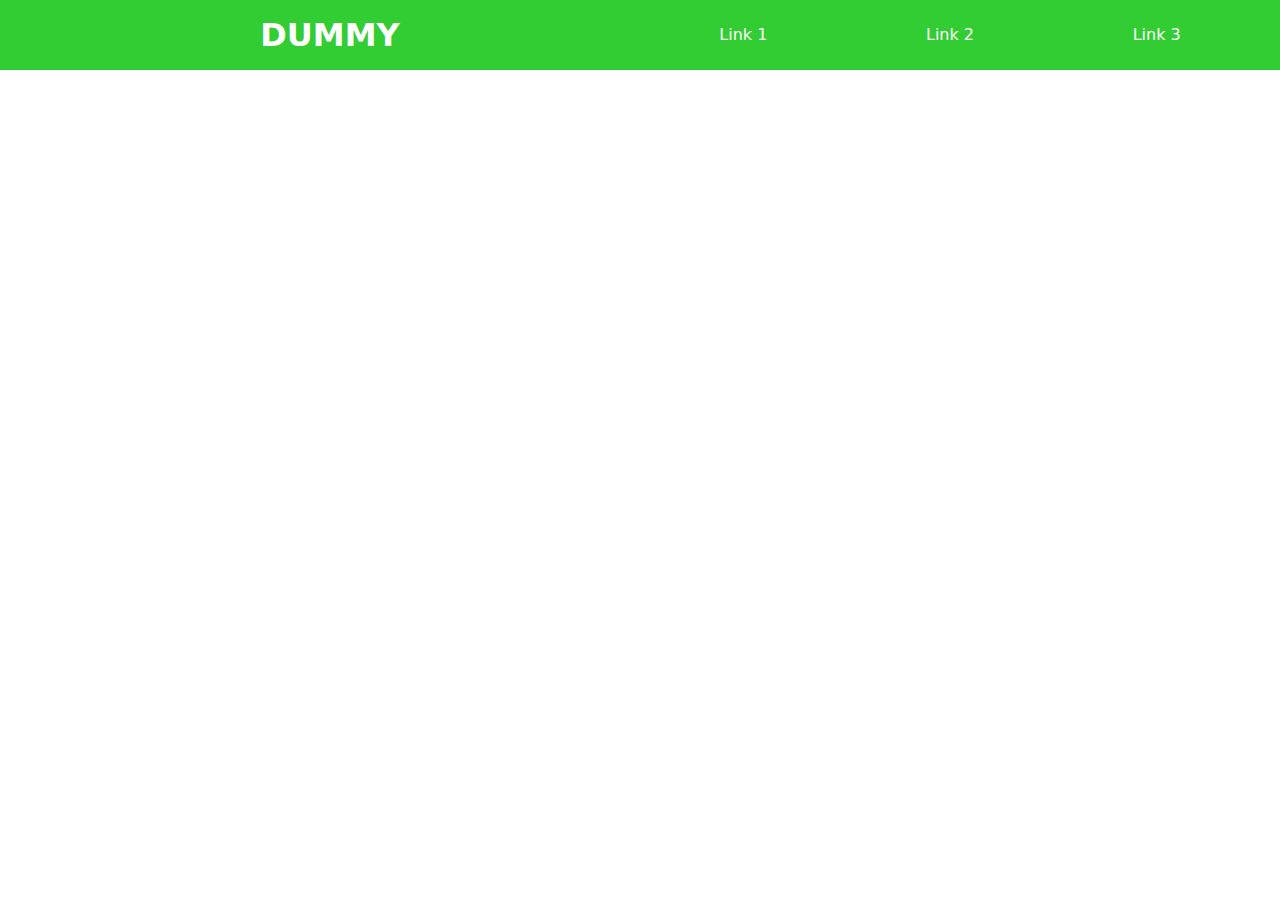
==== index.html @ b0ffc872 "nav_bar completed" ====
<html>
  <head>
    <title>DUMMY</title>
    <link rel="stylesheet" href="./style.css" />
  </head>
  <body>
    <header>
      <nav class="header">
        <div class="heading">
          <h1>DUMMY</h1>
        </div>
        <div class="nav_links">
          <a href="#">Link 1</a>
          <a href="#">Link 2</a>
          <a href="#">Link 3</a>
        </div>
      </nav>
    </header>
  </body>
</html>
---- style.css ----
* {
  margin: 0;
  padding: 0;
  font-family: system-ui;
}
.header {
  min-width: 90vw;
  top: 0;
  z-index: 999;
  height: 30px;
  display: flex;
  padding: 20px;
  align-items: center;
  background-color: limegreen;
  color:white;
}
.heading {
  width: 50%;
  text-align: center;
}
.nav_links {
  width: 50%;
  display: flex;
  justify-content: space-around;
}
.nav_links a {
  text-decoration: none;
  border-bottom : 2px solid transparent;
  transition: all 0.5s;
}
a {
  color: inherit;
}
.nav_links a:hover{

  border-bottom:2px solid black;
}
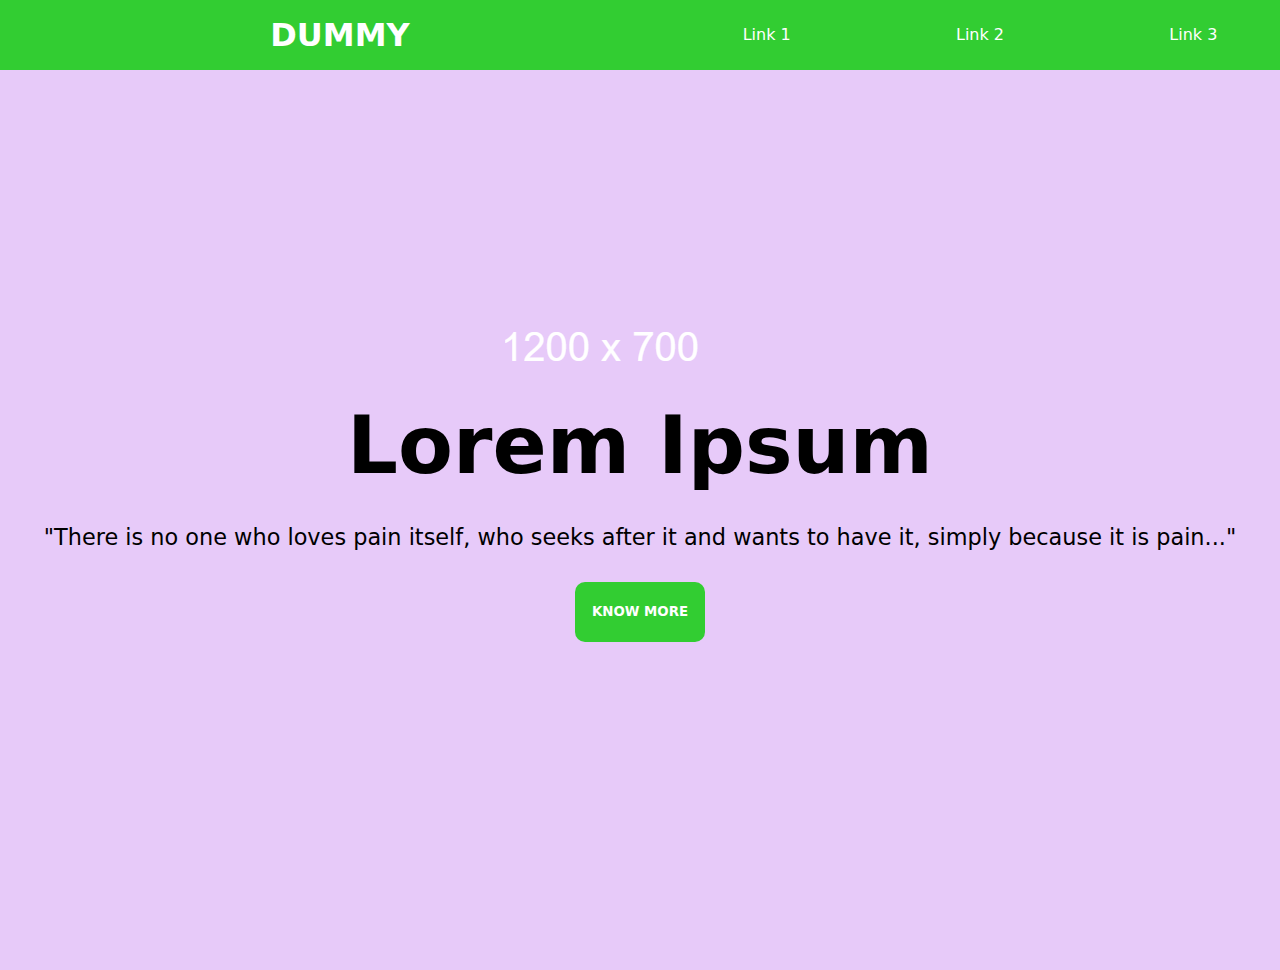
==== commit 7428c0ac: "landing page" ====
--- a/index.html
+++ b/index.html
@@ -16,5 +16,18 @@
         </div>
       </nav>
     </header>
+
+    <main>
+        <div class="landing_page">
+          <h1 class="lead">Lorem Ipsum</h1>
+          <p>
+            "There is no one who loves pain
+            itself, who seeks after it and wants
+            to have it, simply because it is
+            pain..."
+          </p>
+          <button>KNOW MORE</button>
+        </div>
+    </main>
   </body>
 </html>
--- a/style.css
+++ b/style.css
@@ -4,15 +4,16 @@
   font-family: system-ui;
 }
 .header {
-  min-width: 90vw;
+  min-width: 100vw;
   top: 0;
+  position: fixed;
   z-index: 999;
   height: 30px;
   display: flex;
   padding: 20px;
   align-items: center;
   background-color: limegreen;
-  color:white;
+  color: white;
 }
 .heading {
   width: 50%;
@@ -25,13 +26,55 @@
 }
 .nav_links a {
   text-decoration: none;
-  border-bottom : 2px solid transparent;
+  border-bottom: 2px solid transparent;
   transition: all 0.5s;
 }
 a {
   color: inherit;
 }
-.nav_links a:hover{
+.nav_links a:hover {
+  border-bottom: 2px solid black;
+}
 
-  border-bottom:2px solid black;
+main {
+  padding-top: 70px;
+  background-image: url("./hero.png");
+  background-color: rgba(255,255,255,0.7);
+  background-blend-mode: overlay;
+  min-height: 95vh;
+  min-width: 90vw;
+}
+.landing_page{
+display:flex;
+height:100%;
+width:100%;
+justify-content:center;
+align-items:center;
+flex-direction:column;
+gap:2rem;
+}
+.lead{
+font-size:5rem;
+}
+.landing_page p{
+
+  font-size:1.4rem;
+}
+.landing_page button{
+padding:15px;
+width:130px;
+height:60px;
+text-align:center;
+color:white;
+background-color:limegreen;
+border:0;
+font-weight:bold;
+border-radius:10px;
+cursor:pointer;
+}
+.landing_page button:hover{
+background-color:white;
+color:limegreen;
+border:2px solid;
+
 }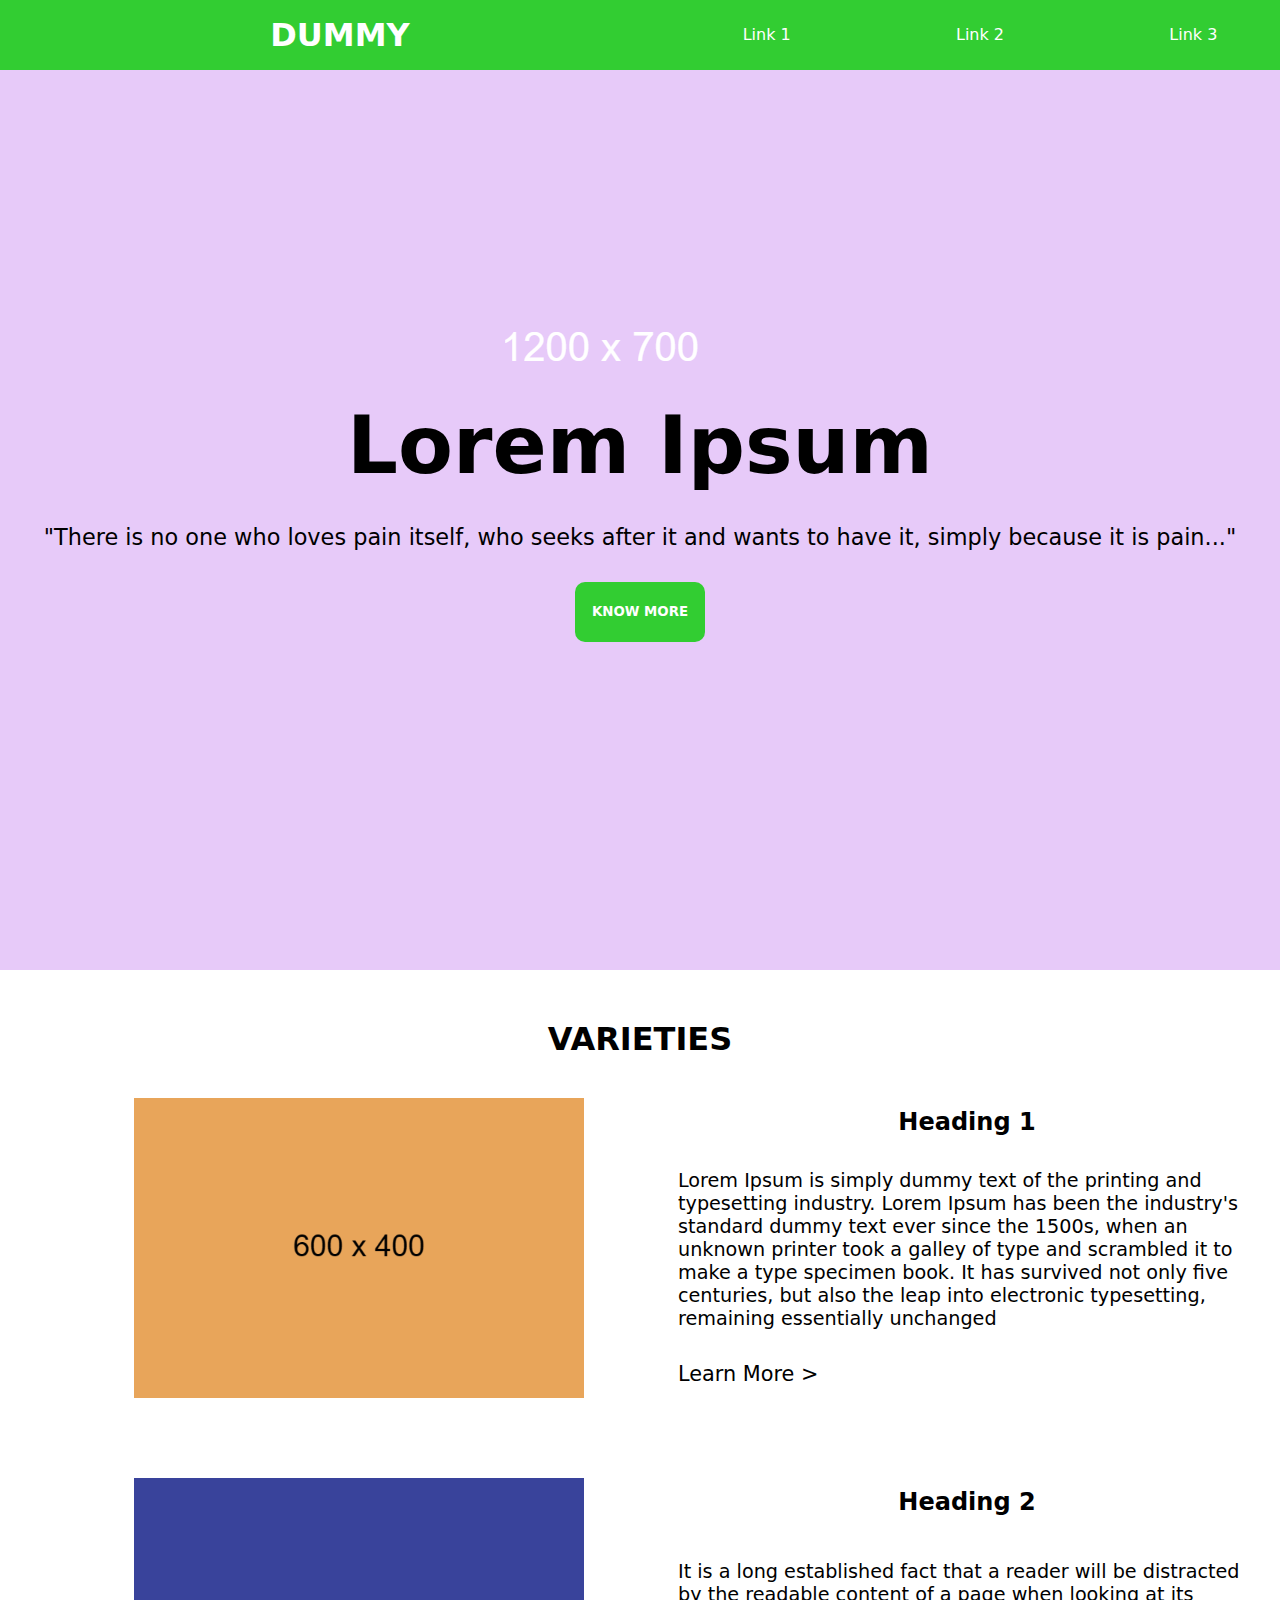
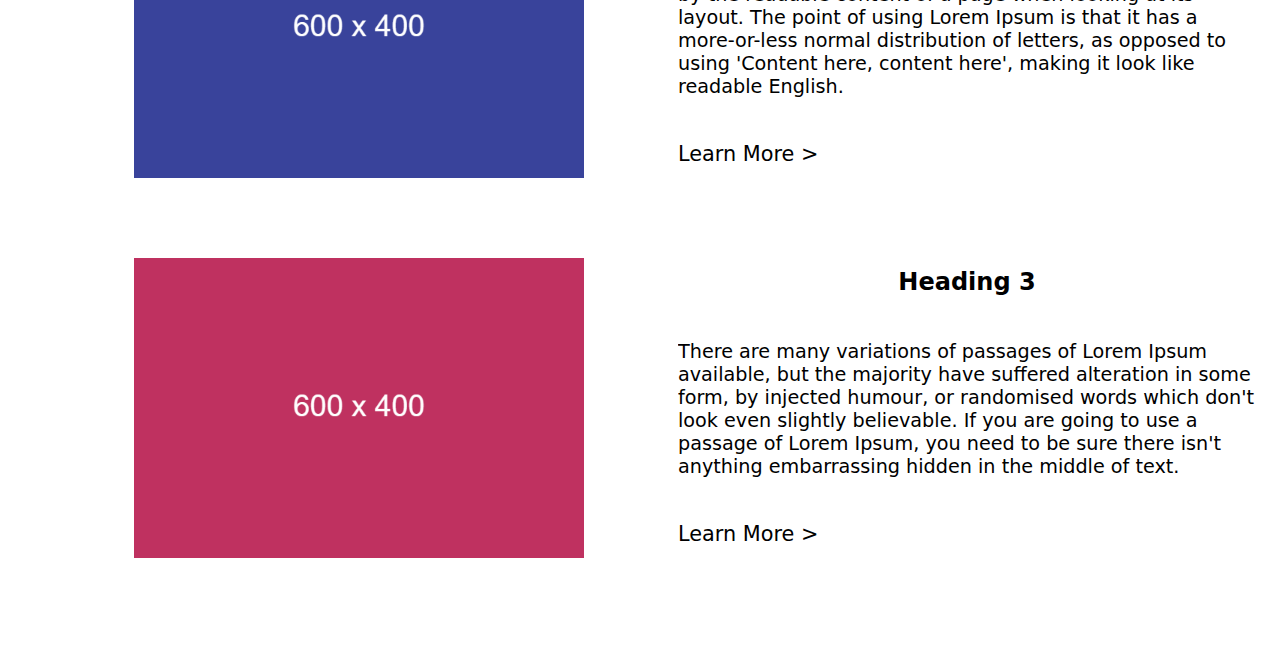
==== commit 8b6cb46a: "2nd section complete" ====
--- a/index.html
+++ b/index.html
@@ -18,16 +18,96 @@
     </header>
 
     <main>
-        <div class="landing_page">
-          <h1 class="lead">Lorem Ipsum</h1>
+      <div class="landing_page">
+        <h1 class="lead">Lorem Ipsum</h1>
+        <p>
+          "There is no one who loves pain itself,
+          who seeks after it and wants to have it,
+          simply because it is pain..."
+        </p>
+        <button>KNOW MORE</button>
+      </div>
+    </main>
+    <section>
+      <h4>VARIETIES</h4>
+      <div class="type">
+        <div class="type_img">
+          <img src="./img1.png" />
+          <div class="placeholder">
+            <h2>heading</h2>
+          </div>
+        </div>
+        <div class="type_cont">
+          <h5>Heading 1</h5>
           <p>
-            "There is no one who loves pain
-            itself, who seeks after it and wants
-            to have it, simply because it is
-            pain..."
+            Lorem Ipsum is simply dummy text of
+            the printing and typesetting industry.
+            Lorem Ipsum has been the industry's
+            standard dummy text ever since the
+            1500s, when an unknown printer took a
+            galley of type and scrambled it to
+            make a type specimen book. It has
+            survived not only five centuries, but
+            also the leap into electronic
+            typesetting, remaining essentially
+            unchanged
           </p>
-          <button>KNOW MORE</button>
+          <a href="#"
+            >Learn More <span>></span></a
+          >
         </div>
-    </main>
+      </div>
+      <div class="type">
+        <div class="type_img">
+          <img src="./img2.png" />
+          <div class="placeholder">
+            <h2>heading</h2>
+          </div>
+        </div>
+        <div class="type_cont">
+          <h5>Heading 2</h5>
+          <p>
+            It is a long established fact that a
+            reader will be distracted by the
+            readable content of a page when
+            looking at its layout. The point of
+            using Lorem Ipsum is that it has a
+            more-or-less normal distribution of
+            letters, as opposed to using 'Content
+            here, content here', making it look
+            like readable English.
+          </p>
+          <a href="#"
+            >Learn More <span>></span></a
+          >
+        </div>
+      </div>
+      <div class="type">
+        <div class="type_img">
+          <img src="./img3.png" />
+          <div class="placeholder">
+            <h2>heading</h2>
+          </div>
+        </div>
+        <div class="type_cont">
+          <h5>Heading 3</h5>
+          <p>
+            There are many variations of passages
+            of Lorem Ipsum available, but the
+            majority have suffered alteration in
+            some form, by injected humour, or
+            randomised words which don't look even
+            slightly believable. If you are going
+            to use a passage of Lorem Ipsum, you
+            need to be sure there isn't anything
+            embarrassing hidden in the middle of
+            text.
+          </p>
+          <a href="#"
+            >Learn More <span>></span></a
+          >
+        </div>
+      </div>
+    </section>
   </body>
 </html>
--- a/style.css
+++ b/style.css
@@ -2,6 +2,7 @@
   margin: 0;
   padding: 0;
   font-family: system-ui;
+  overflow-x: hidden;
 }
 .header {
   min-width: 100vw;
@@ -25,12 +26,12 @@
   justify-content: space-around;
 }
 .nav_links a {
-  text-decoration: none;
-  border-bottom: 2px solid transparent;
   transition: all 0.5s;
 }
 a {
   color: inherit;
+  text-decoration: none;
+  border-bottom: 2px solid transparent;
 }
 .nav_links a:hover {
   border-bottom: 2px solid black;
@@ -39,42 +40,105 @@
 main {
   padding-top: 70px;
   background-image: url("./hero.png");
-  background-color: rgba(255,255,255,0.7);
+  background-color: rgba(255, 255, 255, 0.7);
   background-blend-mode: overlay;
   min-height: 95vh;
   min-width: 90vw;
 }
-.landing_page{
-display:flex;
-height:100%;
-width:100%;
-justify-content:center;
-align-items:center;
-flex-direction:column;
-gap:2rem;
+.landing_page {
+  display: flex;
+  height: 100%;
+  width: 100%;
+  justify-content: center;
+  align-items: center;
+  flex-direction: column;
+  gap: 2rem;
 }
-.lead{
-font-size:5rem;
+.lead {
+  font-size: 5rem;
 }
-.landing_page p{
+.landing_page p {
+  font-size: 1.4rem;
+}
+.landing_page button {
+  padding: 15px;
+  width: 130px;
+  height: 60px;
+  text-align: center;
+  color: white;
+  background-color: limegreen;
+  border: 0;
+  font-weight: bold;
+  border-radius: 10px;
+  cursor: pointer;
+}
+.landing_page button:hover {
+  background-color: white;
+  color: limegreen;
+  border: 2px solid;
+}
 
-  font-size:1.4rem;
+section {
+  height: max-content;
+  padding: 50px;
+  text-align: center;
 }
-.landing_page button{
-padding:15px;
-width:130px;
-height:60px;
-text-align:center;
-color:white;
-background-color:limegreen;
-border:0;
-font-weight:bold;
-border-radius:10px;
-cursor:pointer;
+section h4 {
+  font-size: 2rem;
 }
-.landing_page button:hover{
-background-color:white;
-color:limegreen;
-border:2px solid;
-
-}+.type {
+  min-width: 95vw;
+  display: flex;
+  padding: 20px;
+}
+.type_img {
+  width: 50%;
+  position: relative;
+}
+.type_img img {
+  padding: 20px;
+  width: 450px;
+  height: auto;
+}
+.type_cont {
+  width: 50%;
+  padding: 30px;
+  display: flex;
+  flex-direction: column;
+  justify-content: space-between;
+  text-align: start;
+}
+.type_cont p {
+  font-size: 1.2rem;
+}
+.type_cont h5 {
+  text-align: center;
+  font-size: 1.5rem;
+}
+.type_cont a {
+  font-size: 1.3rem;
+  width: max-content;
+}
+.type_cont a:hover {
+  border-bottom: 2px solid black;
+}
+.type_cont a:hover span {
+  padding-left: 24px;
+  transition: all 0.5s;
+}
+.type_img:hover .placeholder {
+  position: absolute;
+  width: 450px;
+  height: 300px;
+  left: 50%;
+  top: 50%;
+  display: grid;
+  align-content: center;
+  background: rgba(0, 0, 0, 0.5);
+  transform: translate(-50%, -50%);
+}
+.placeholder {
+  display: none;
+  color: white;
+  font-size: 1.4rem;
+}
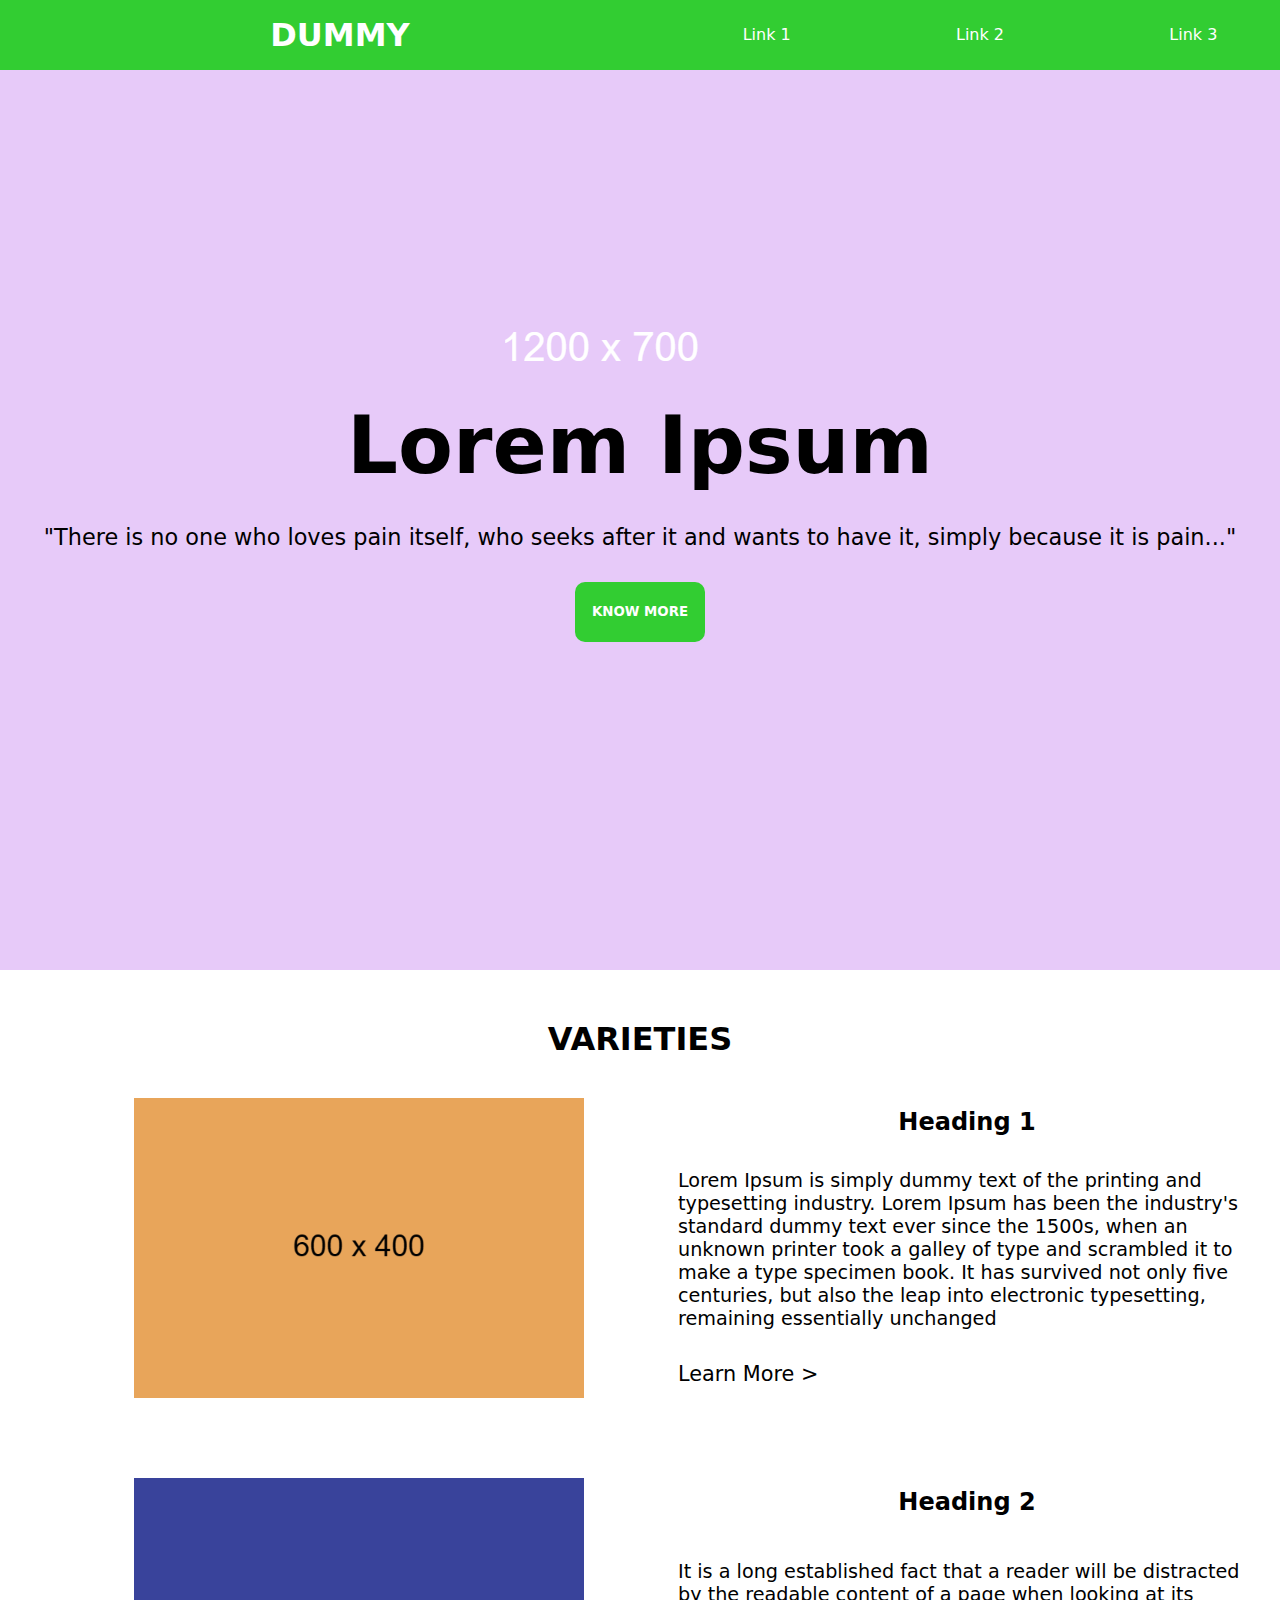
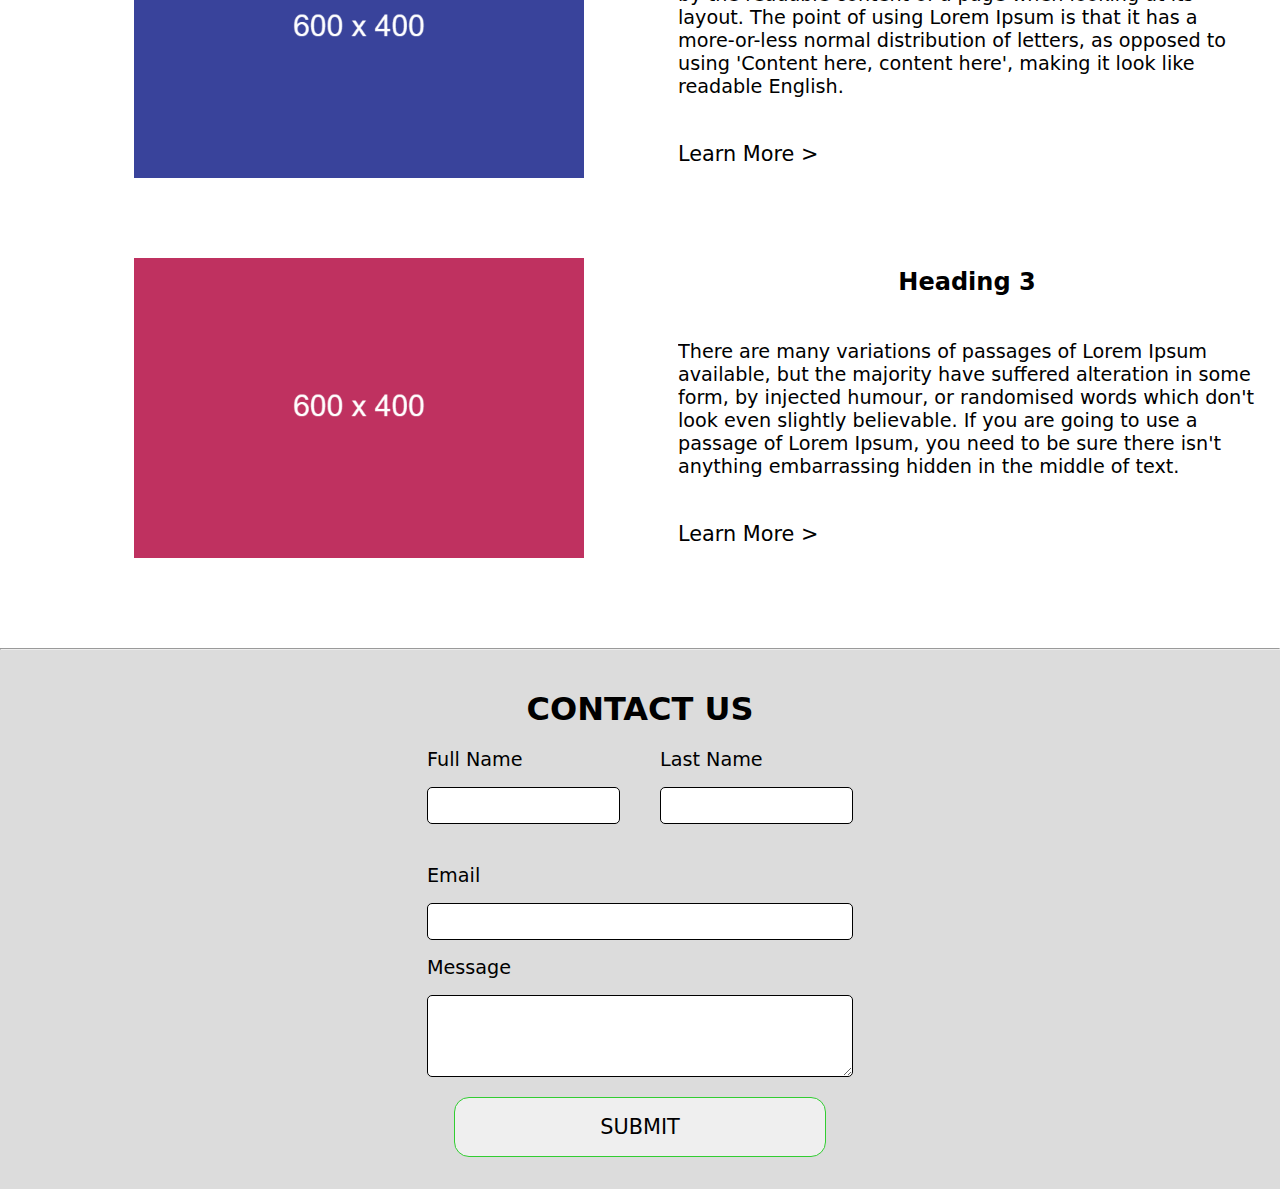
==== commit 53ad3b36: "form" ====
--- a/index.html
+++ b/index.html
@@ -109,5 +109,37 @@
         </div>
       </div>
     </section>
+    <hr />
+    <div class="contact">
+      <form action="#">
+        <h5>CONTACT US</h5>
+        <div>
+          <div class="name">
+            <label for="full_name"
+              >Full Name</label
+            >
+            <input type="text" required />
+          </div>
+          <div class="name">
+            <label for="last_name"
+              >Last Name</label
+            >
+            <input type="text" required />
+          </div>
+        </div>
+        <div class="mess">
+          <label for="email">Email</label>
+          <input type="email" required />
+          <label for="message">Message</label>
+          <textarea
+            rows="4"
+            cols="50"
+            required
+          ></textarea>
+        </div>
+
+        <button type="submit">SUBMIT</button>
+      </form>
+    </div>
   </body>
 </html>
--- a/style.css
+++ b/style.css
@@ -142,3 +142,53 @@
   color: white;
   font-size: 1.4rem;
 }
+.contact{
+  width: 100vw;
+  height:auto;
+display:flex;
+justify-content:center;
+background:rgba(220,220,220);
+text-align:center;
+}
+form h5{
+  font-size:2rem;
+  padding:40px 20px 0 20px;
+}
+form>div{
+  display:flex;
+
+}
+.name{
+  display:flex;
+  flex-direction:column;
+  gap:1rem;
+  width:50%;
+  padding:20px;
+}
+label{
+  text-align:start;
+  font-size:1.2rem;
+}
+input , textarea{
+  padding:10px;
+  border-radius:5px;
+  border:1px solid;
+}
+.mess{
+  display:flex;
+  flex-direction:column;
+  gap:1rem;
+  padding:20px;
+}
+form button{
+  padding:10px;
+  border-radius:15px;
+  height:60px;
+  width:80%;
+  border:1px solid limegreen;
+  font-size:1.3rem;
+  cursor:pointer;
+}
+form{
+  padding-bottom:2rem;
+}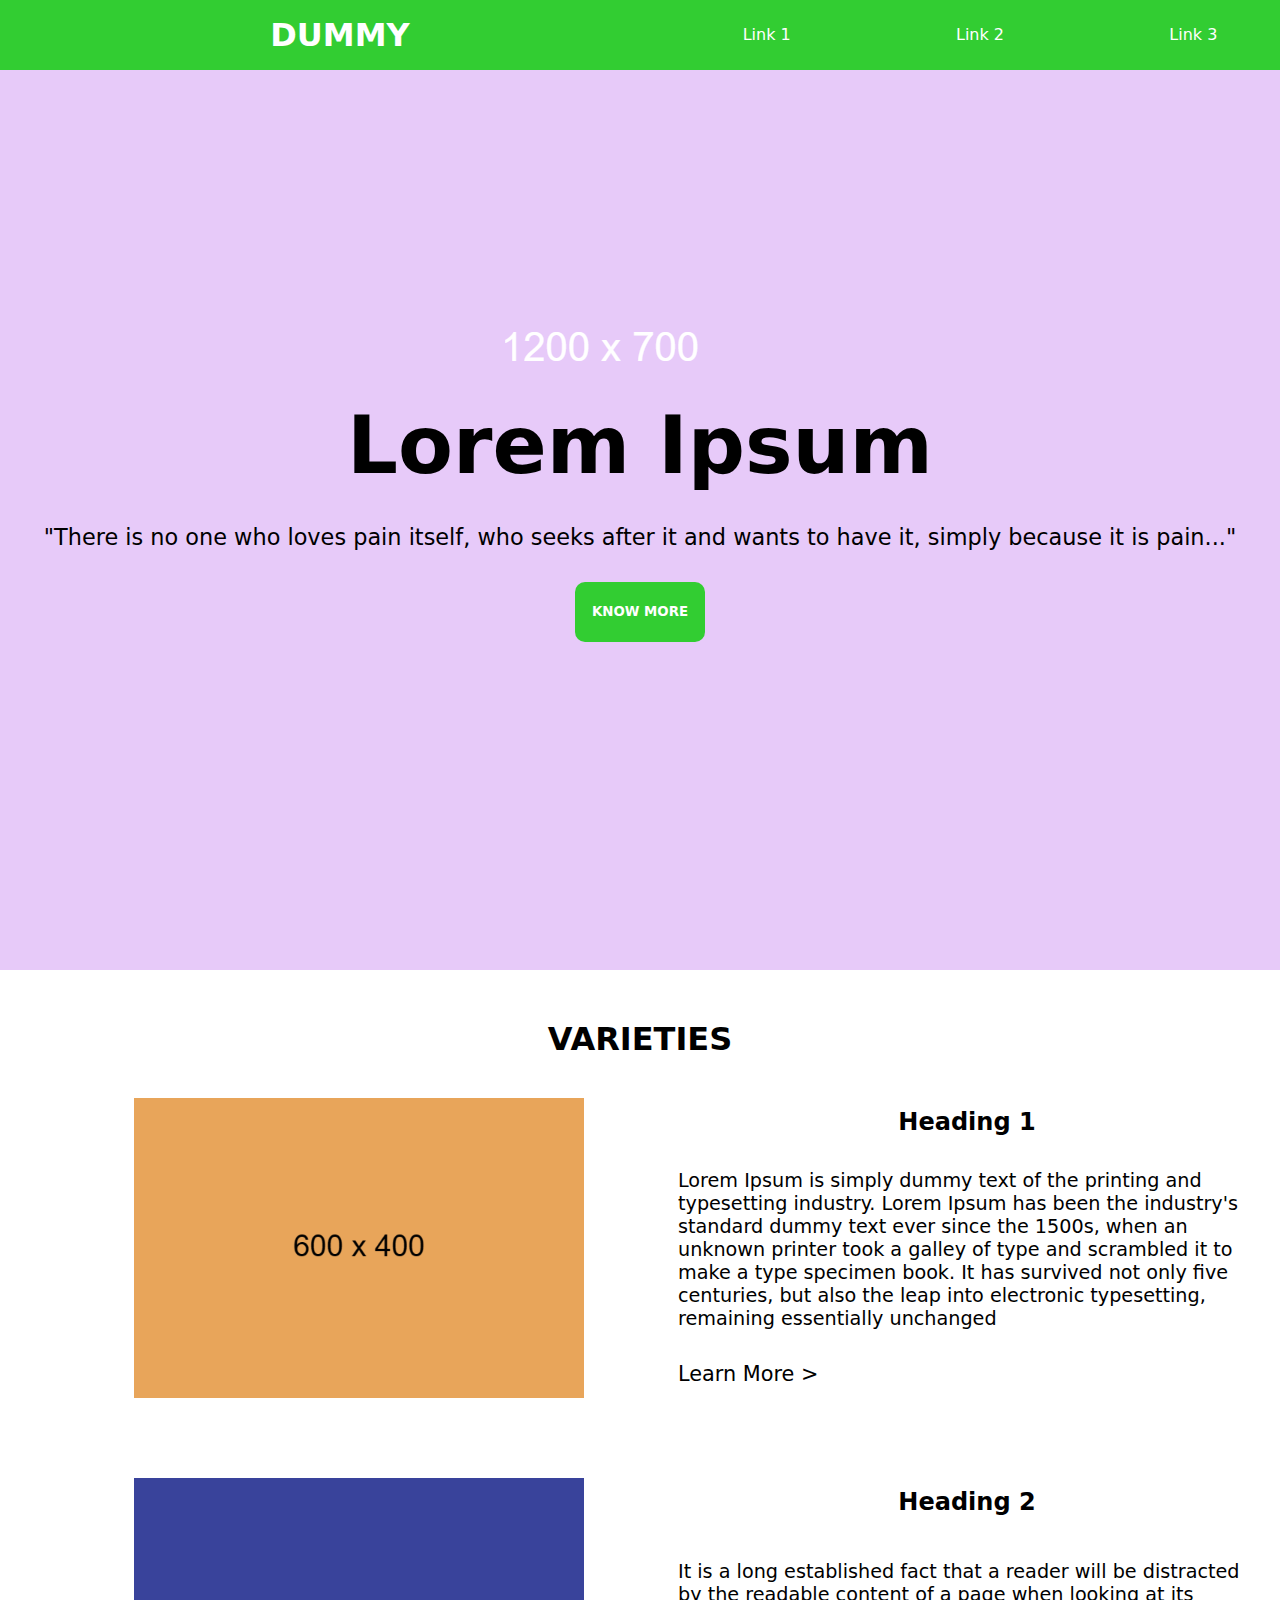
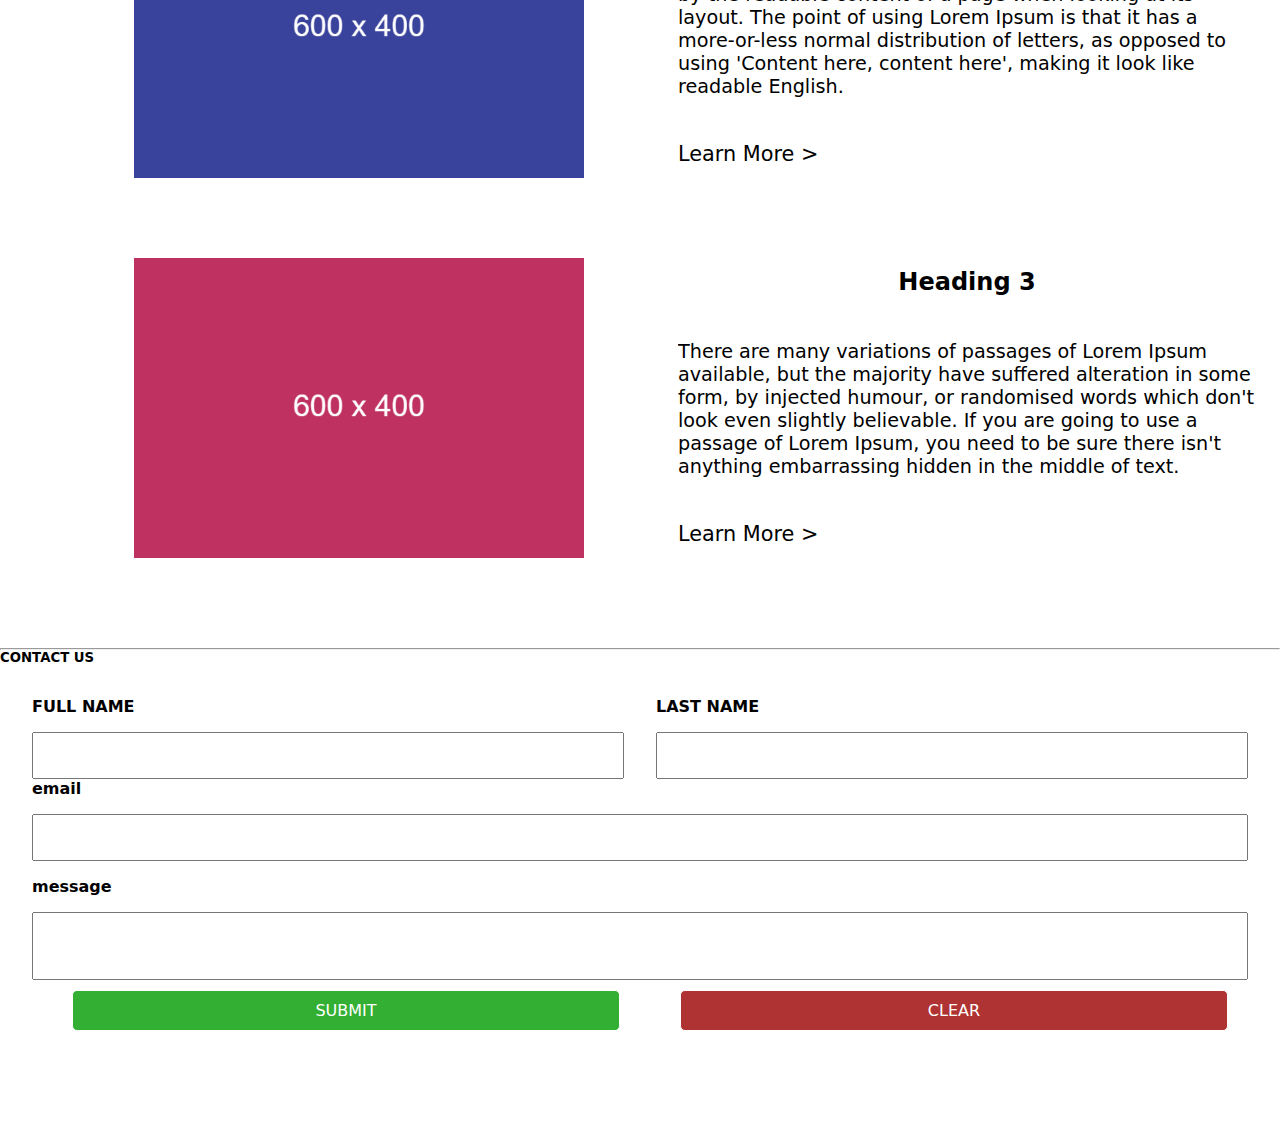
==== commit d1b54333: "updated contact" ====
--- a/index.html
+++ b/index.html
@@ -2,6 +2,10 @@
   <head>
     <title>DUMMY</title>
     <link rel="stylesheet" href="./style.css" />
+    <meta
+      content="width=device-width, initial-scale=1"
+      name="viewport"
+    />
   </head>
   <body>
     <header>
@@ -11,8 +15,8 @@
         </div>
         <div class="nav_links">
           <a href="#">Link 1</a>
-          <a href="#">Link 2</a>
-          <a href="#">Link 3</a>
+          <a href="#link_2">Link 2</a>
+          <a href="#link_3">Link 3</a>
         </div>
       </nav>
     </header>
@@ -28,7 +32,7 @@
         <button>KNOW MORE</button>
       </div>
     </main>
-    <section>
+    <section id="link_2">
       <h4>VARIETIES</h4>
       <div class="type">
         <div class="type_img">
@@ -52,7 +56,7 @@
             typesetting, remaining essentially
             unchanged
           </p>
-          <a href="#"
+          <a href="./one.html"
             >Learn More <span>></span></a
           >
         </div>
@@ -110,36 +114,31 @@
       </div>
     </section>
     <hr />
-    <div class="contact">
-      <form action="#">
-        <h5>CONTACT US</h5>
-        <div>
-          <div class="name">
-            <label for="full_name"
-              >Full Name</label
-            >
-            <input type="text" required />
-          </div>
-          <div class="name">
-            <label for="last_name"
-              >Last Name</label
-            >
-            <input type="text" required />
-          </div>
+    <div class="contact" id="link_3">
+        <h5>CONTACT US</h5><form>
+
+    <div class="name_cont">
+        <div class="fname">
+            <label for="fname">FULL NAME</label>
+            <input type="text" required>
         </div>
-        <div class="mess">
-          <label for="email">Email</label>
-          <input type="email" required />
-          <label for="message">Message</label>
-          <textarea
-            rows="4"
-            cols="50"
-            required
-          ></textarea>
+        <div class="lname">
+            <label for="lname">LAST NAME</label>
+            <input type="text" required>
         </div>
 
-        <button type="submit">SUBMIT</button>
-      </form>
+    </div>
+    <div class="message">
+            <label for="email">email</label>
+            <input type="email" required>
+            <label for="message">message</label>
+            <textarea name="message" required></textarea>
+    </div>
+    <div class="fbtn">
+        <button type="submit" id="a">SUBMIT</button>
+        <button type="reset" id="b">CLEAR</button>
+    </div>
+</form>
     </div>
   </body>
 </html>
--- a/style.css
+++ b/style.css
@@ -142,53 +142,115 @@
   color: white;
   font-size: 1.4rem;
 }
-.contact{
-  width: 100vw;
-  height:auto;
-display:flex;
-justify-content:center;
-background:rgba(220,220,220);
-text-align:center;
-}
-form h5{
-  font-size:2rem;
-  padding:40px 20px 0 20px;
-}
-form>div{
-  display:flex;
-
-}
-.name{
-  display:flex;
-  flex-direction:column;
-  gap:1rem;
-  width:50%;
-  padding:20px;
+.form_cont {
+  height: max-content;
+  display: flex;
+  flex-direction: column;
+  align-items: center;
+}
+.form_cont h3 {
+  margin-top: 1rem;
+  padding: 2rem;
+}
+.name_cont{
+display: flex;
+gap: 2rem;
 }
 label{
-  text-align:start;
-  font-size:1.2rem;
-}
-input , textarea{
-  padding:10px;
-  border-radius:5px;
-  border:1px solid;
-}
-.mess{
-  display:flex;
-  flex-direction:column;
-  gap:1rem;
-  padding:20px;
-}
-form button{
-  padding:10px;
-  border-radius:15px;
-  height:60px;
-  width:80%;
-  border:1px solid limegreen;
-  font-size:1.3rem;
-  cursor:pointer;
-}
-form{
-  padding-bottom:2rem;
-}+    font-weight: bold;
+}
+.name_cont div{
+    display: flex;
+    flex-direction: column;
+    gap: 1rem;
+    width: 50%;
+}
+.message{
+    display: flex;
+    flex-direction: column;
+    gap: 1rem;
+
+}
+textarea{
+    resize: none;
+}
+input,textarea{
+    padding:10px;
+    font-size: 1.2rem;
+}
+.fbtn{
+    padding:10px;
+    display: flex;
+    justify-content: space-around;
+    width: 100%;
+    margin-bottom: 4rem;
+}
+.fbtn button{
+    width:45%;
+border-radius: 5px;
+padding: 10px;
+border: 1px solid;
+cursor: pointer;
+}
+
+#a{
+  background-color:rgba(0, 155, 0, 0.8)  ;
+  color:white;
+font-size: 1rem;
+}
+#a:hover{
+    color:rgba(0, 155, 0, 0.8);
+    background-color:white;
+    border-color:rgba(0, 155, 0, 0.8);
+}
+#b{
+  background-color:rgba(155, 0, 0, 0.8)  ;
+  color:white;
+font-size: 1rem;
+}
+#b:hover{
+    color:rgba(155, 0, 0, 0.8);
+    background-color:white;
+    border-color:rgba(155, 0, 0, 0.8);
+}
+form {
+  padding: 2rem;
+}
+html {
+  scroll-behavior: smooth;
+  scroll-padding: 2rem;
+}
+@media (max-width: 600px) {
+  .header {
+    flex-direction: column;
+    height: max-content;
+    min-width: 94vw;
+  }
+  .landing_page p {
+    font-size: 1rem;
+    padding: 20px;
+    text-align: center;
+  }
+  .type {
+    flex-direction: column;
+    align-items: center;
+    min-width: 75vw;
+  }
+  .type div {
+    width: 100%;
+    display: grid;
+    place-content: center;
+  }
+  .type_cont {
+    gap: 1.5rem;
+  }
+  .type_img:hover .placeholder {
+    display: none;
+  }
+}
+@media screen and (max-width: 480px) {
+  section {
+    display: grid;
+    place-content: center;
+  }
+}
